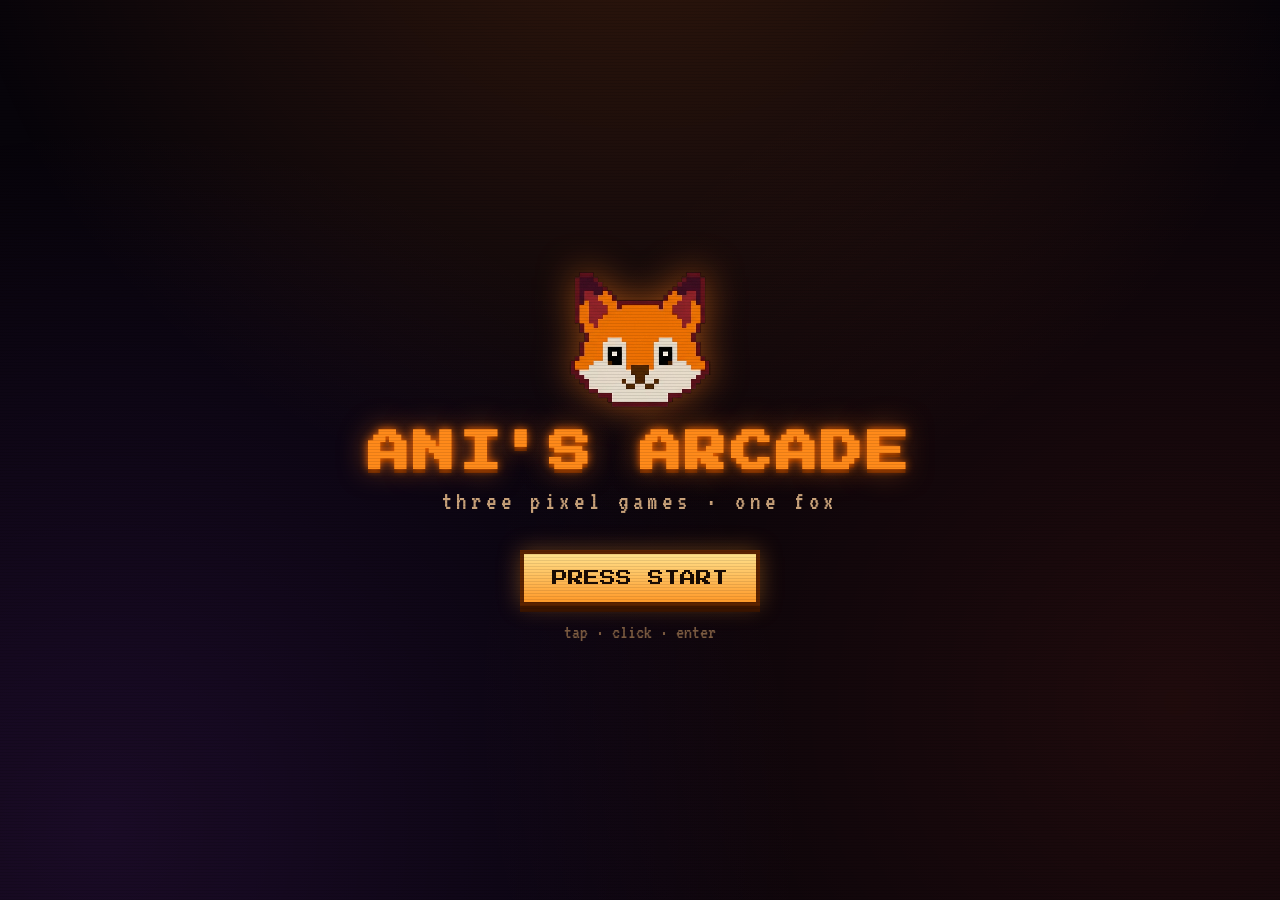
==== index.html @ 06c325eb "Add Ani's Arcade hub with Fox Runner, Fox Snake, and Tower Defender" ====
<!DOCTYPE html>
<html lang="en">
<head>
  <meta charset="UTF-8">
  <meta name="viewport" content="width=device-width, initial-scale=1.0, user-scalable=no, maximum-scale=1.0">
  <title>Ani's Arcade</title>
  <link rel="icon" href="assets/fox-head.png">
  <link rel="preconnect" href="https://fonts.googleapis.com">
  <link href="https://fonts.googleapis.com/css2?family=Press+Start+2P&family=VT323&display=swap" rel="stylesheet">
  <link rel="stylesheet" href="style.css">
</head>
<body>
  <div class="scanlines"></div>
  <div class="glow"></div>

  <section id="title-screen" class="screen">
    <img class="logo-fox" src="assets/fox-head.png" alt="Ani">
    <h1 class="marquee">ANI'S ARCADE</h1>
    <p class="tagline">three pixel games · one fox</p>
    <button id="startBtn" class="start-btn">PRESS START</button>
    <p class="hint">tap · click · enter</p>
  </section>

  <section id="select-screen" class="screen hidden">
    <header class="select-header">
      <img src="assets/fox-head.png" alt="">
      <div>
        <h2>PICK A CABINET</h2>
        <p>Choose a game to play</p>
      </div>
    </header>

    <div class="cabinets">
      <a class="cabinet" href="games/runner/index.html" data-game="runner">
        <div class="cabinet-top">PIXEL FOX<br>RUNNER</div>
        <div class="cabinet-screen runner">
          <div class="pixel-scene"></div>
        </div>
        <div class="cabinet-body">
          <span class="genre">Platformer</span>
          <p>Run, jump, grab coins. Survive the night forest.</p>
          <span class="play">PLAY ▶</span>
        </div>
      </a>

      <a class="cabinet" href="games/snake/index.html" data-game="snake">
        <div class="cabinet-top">FOX<br>SNAKE</div>
        <div class="cabinet-screen snake">
          <img src="assets/fox-head.png" alt="">
        </div>
        <div class="cabinet-body">
          <span class="genre">Arcade</span>
          <p>Eat, grow, don't bite. Golden apples every 5.</p>
          <span class="play">PLAY ▶</span>
        </div>
      </a>

      <a class="cabinet" href="games/tower/index.html" data-game="tower">
        <div class="cabinet-top">TOWER<br>DEFENDER</div>
        <div class="cabinet-screen tower">
          <img src="assets/fox-head.png" alt="">
          <img src="assets/fox-head.png" alt="">
        </div>
        <div class="cabinet-body">
          <span class="genre">Strategy</span>
          <p>Place fox towers. Buy extras. Hold the path.</p>
          <span class="play">PLAY ▶</span>
        </div>
      </a>
    </div>

    <button id="backTitle" class="ghost-btn">◀ Title</button>
  </section>

  <script src="arcade.js"></script>
</body>
</html>
---- style.css ----
* { box-sizing: border-box; margin: 0; padding: 0; }
html, body {
  height: 100%;
  background: #07040a;
  color: #ffe7c2;
  font-family: 'VT323', monospace;
  overflow: hidden;
}
body {
  display: flex;
  align-items: center;
  justify-content: center;
}

.scanlines {
  pointer-events: none;
  position: fixed;
  inset: 0;
  z-index: 20;
  background: repeating-linear-gradient(
    to bottom,
    rgba(0,0,0,0) 0px,
    rgba(0,0,0,0) 2px,
    rgba(0,0,0,0.18) 3px
  );
}
.glow {
  pointer-events: none;
  position: fixed;
  inset: -20%;
  background:
    radial-gradient(circle at 50% 0%, rgba(255, 122, 26, 0.18), transparent 45%),
    radial-gradient(circle at 20% 80%, rgba(170, 68, 255, 0.12), transparent 40%),
    radial-gradient(circle at 80% 70%, rgba(255, 80, 40, 0.1), transparent 42%);
}

.screen {
  position: relative;
  z-index: 2;
  width: min(1100px, 100%);
  height: 100%;
  padding: 28px 20px 20px;
  display: flex;
  flex-direction: column;
  align-items: center;
  justify-content: center;
}
.hidden { display: none; }

.logo-fox {
  width: 148px;
  height: 148px;
  image-rendering: pixelated;
  filter: drop-shadow(0 0 18px rgba(255, 122, 26, 0.55));
  animation: bob 2.4s ease-in-out infinite;
}
@keyframes bob {
  0%, 100% { transform: translateY(0); }
  50% { transform: translateY(-8px); }
}

.marquee {
  font-family: 'Press Start 2P', monospace;
  font-size: clamp(22px, 5vw, 42px);
  letter-spacing: 0.08em;
  margin-top: 18px;
  color: #ff8a1a;
  text-shadow:
    0 0 8px #ff6a00,
    0 4px 0 #5a2200,
    0 0 28px rgba(255, 122, 26, 0.6);
}
.tagline {
  margin-top: 14px;
  font-size: 26px;
  color: #c9a27a;
  letter-spacing: 0.18em;
  text-transform: lowercase;
}
.start-btn {
  margin-top: 36px;
  font-family: 'Press Start 2P', monospace;
  font-size: 16px;
  color: #1a0c04;
  background: linear-gradient(#ffe08a, #ff9a2a);
  border: 4px solid #5a2200;
  padding: 16px 28px;
  cursor: pointer;
  box-shadow: 0 6px 0 #3a1400, 0 0 22px rgba(255, 154, 42, 0.35);
  animation: pulse 1.2s steps(2, end) infinite;
}
.start-btn:active { transform: translateY(3px); box-shadow: 0 3px 0 #3a1400; }
@keyframes pulse {
  0%, 100% { filter: brightness(1); }
  50% { filter: brightness(1.15); }
}
.hint {
  margin-top: 16px;
  color: #7a5a40;
  font-size: 20px;
}

.select-header {
  display: flex;
  align-items: center;
  gap: 14px;
  margin-bottom: 22px;
  align-self: stretch;
  justify-content: center;
}
.select-header img {
  width: 52px;
  height: 52px;
  image-rendering: pixelated;
}
.select-header h2 {
  font-family: 'Press Start 2P', monospace;
  font-size: clamp(12px, 2.4vw, 18px);
  color: #ff8a1a;
}
.select-header p {
  font-size: 22px;
  color: #c9a27a;
}

.cabinets {
  display: grid;
  grid-template-columns: repeat(3, minmax(0, 1fr));
  gap: 18px;
  width: min(920px, 100%);
}
.cabinet {
  text-decoration: none;
  color: inherit;
  background: linear-gradient(#2a1620, #140a12);
  border: 4px solid #4a2418;
  border-radius: 10px 10px 6px 6px;
  overflow: hidden;
  box-shadow: 0 10px 0 #0a0408, 0 0 0 1px #000;
  transform: translateY(0);
  transition: transform 0.12s ease, box-shadow 0.12s ease;
}
.cabinet:hover, .cabinet:focus {
  transform: translateY(-6px);
  box-shadow: 0 16px 0 #0a0408, 0 0 24px rgba(255, 122, 26, 0.25);
  outline: none;
}
.cabinet-top {
  font-family: 'Press Start 2P', monospace;
  font-size: 11px;
  line-height: 1.45;
  text-align: center;
  padding: 10px 8px 8px;
  background: linear-gradient(#ff7a1a, #c44a08);
  color: #1a0c04;
  letter-spacing: 0.04em;
}
.cabinet-screen {
  height: 132px;
  margin: 10px 12px 0;
  border: 4px solid #1a1014;
  background: #0c1018;
  display: flex;
  align-items: center;
  justify-content: center;
  gap: 8px;
  image-rendering: pixelated;
  box-shadow: inset 0 0 18px rgba(0,0,0,0.6);
}
.cabinet-screen img {
  width: 72px;
  height: 72px;
  image-rendering: pixelated;
}
.cabinet-screen.tower img { width: 52px; height: 52px; }
.cabinet-screen.runner {
  background:
    linear-gradient(#1a1a2e, #16213e 70%, #2d1b0e 70%, #2d1b0e);
}
.pixel-scene {
  width: 28px;
  height: 36px;
  background: #ff8800;
  box-shadow:
    8px 8px 0 #ff8800,
    -6px 14px 0 #cc6622,
    6px -10px 0 #22cc66,
    16px -10px 0 #22cc66;
  position: relative;
  top: 10px;
}
.cabinet-body {
  padding: 12px 12px 14px;
  display: flex;
  flex-direction: column;
  gap: 6px;
  min-height: 132px;
}
.genre {
  font-size: 16px;
  color: #f7c948;
  letter-spacing: 0.16em;
  text-transform: uppercase;
}
.cabinet-body p {
  font-size: 20px;
  line-height: 1.15;
  color: #e8d2b8;
  flex: 1;
}
.play {
  font-family: 'Press Start 2P', monospace;
  font-size: 10px;
  color: #7dff9a;
  margin-top: 4px;
}

.ghost-btn {
  margin-top: 22px;
  background: transparent;
  border: 2px solid #4a2418;
  color: #c9a27a;
  font-family: 'Press Start 2P', monospace;
  font-size: 10px;
  padding: 10px 14px;
  cursor: pointer;
}

@media (max-width: 780px) {
  body { overflow: auto; }
  .screen { justify-content: flex-start; padding-top: 36px; }
  .cabinets {
    grid-template-columns: 1fr;
    width: min(360px, 100%);
  }
  .cabinet-screen { height: 110px; }
  .logo-fox { width: 110px; height: 110px; }
}
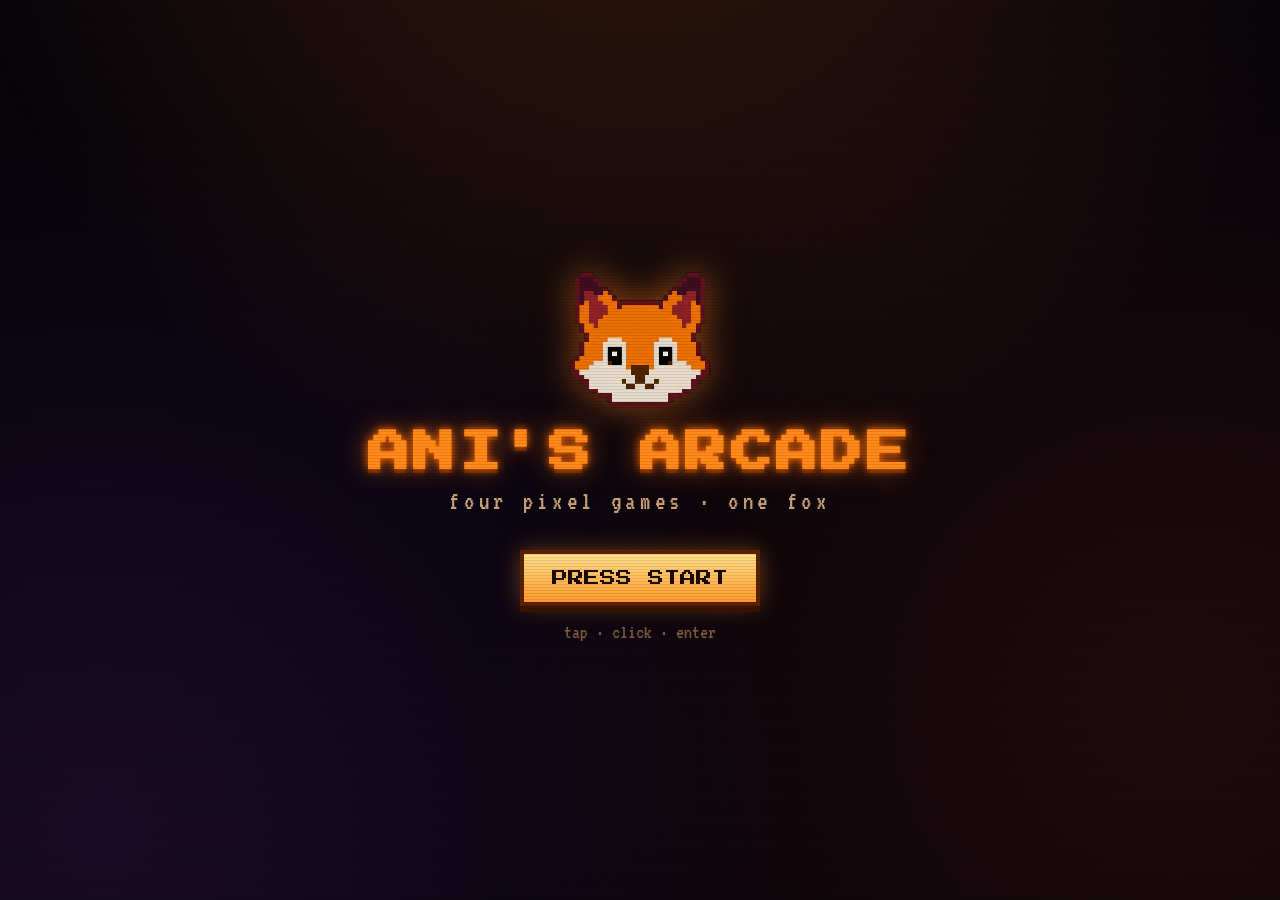
==== commit 5904fe54: "Add Chrono Tail Rush as the fourth cabinet" ====
--- a/index.html
+++ b/index.html
@@ -16,7 +16,7 @@
   <section id="title-screen" class="screen">
     <img class="logo-fox" src="assets/fox-head.png" alt="Ani">
     <h1 class="marquee">ANI'S ARCADE</h1>
-    <p class="tagline">three pixel games · one fox</p>
+    <p class="tagline">four pixel games · one fox</p>
     <button id="startBtn" class="start-btn">PRESS START</button>
     <p class="hint">tap · click · enter</p>
   </section>
@@ -67,6 +67,18 @@
           <span class="play">PLAY ▶</span>
         </div>
       </a>
+
+      <a class="cabinet" href="games/chrono/index.html" data-game="chrono">
+        <div class="cabinet-top">CHRONO<br>TAIL RUSH</div>
+        <div class="cabinet-screen chrono">
+          <img src="assets/fox-head.png" alt="">
+        </div>
+        <div class="cabinet-body">
+          <span class="genre">Flyer</span>
+          <p>Dodge across eras. Pick Ani, Cat Girl, or Red Elf.</p>
+          <span class="play">PLAY ▶</span>
+        </div>
+      </a>
     </div>
 
     <button id="backTitle" class="ghost-btn">◀ Title</button>
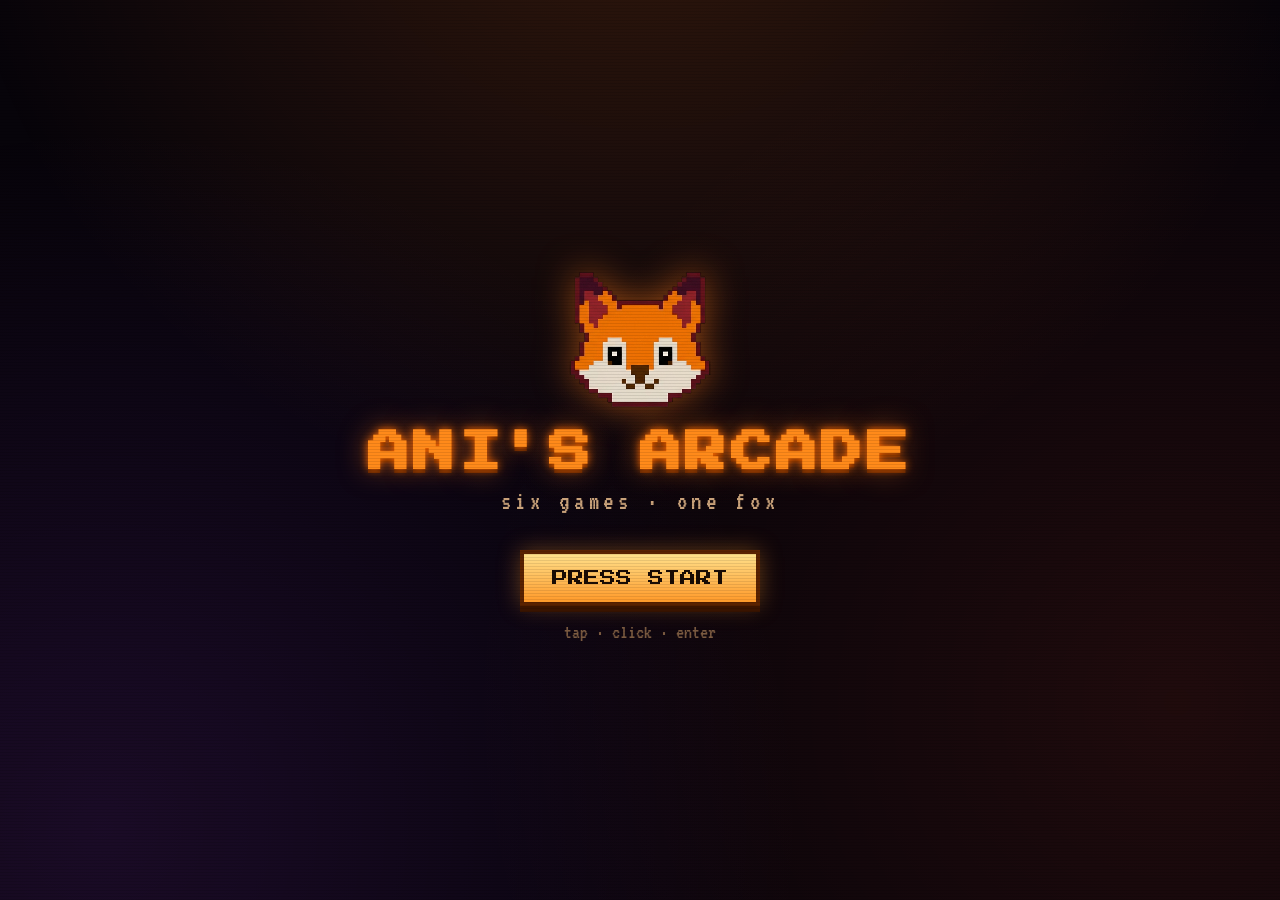
==== commit 3f814939: "Add FOX KNOCKOUT and Chrono Tail Rush cabinets to the lobby" ====
--- a/index.html
+++ b/index.html
@@ -16,7 +16,7 @@
   <section id="title-screen" class="screen">
     <img class="logo-fox" src="assets/fox-head.png" alt="Ani">
     <h1 class="marquee">ANI'S ARCADE</h1>
-    <p class="tagline">four pixel games · one fox</p>
+    <p class="tagline">six games · one fox</p>
     <button id="startBtn" class="start-btn">PRESS START</button>
     <p class="hint">tap · click · enter</p>
   </section>
@@ -79,6 +79,31 @@
           <span class="play">PLAY ▶</span>
         </div>
       </a>
+
+      <a class="cabinet" href="games/tailship/index.html" data-game="tailship">
+        <div class="cabinet-top">TAILSHIP</div>
+        <div class="cabinet-screen tailship">
+          <span class="tail-mark">狐</span>
+        </div>
+        <div class="cabinet-body">
+          <span class="genre">Social deduction</span>
+          <p>Kitsune / neko LAN crew game. Find the Shade. Solo vs bots in-browser.</p>
+          <span class="play">PLAY ▶</span>
+        </div>
+      </a>
+
+      <a class="cabinet" href="games/fox-knockout/index.html" data-game="knockout">
+        <div class="cabinet-top">FOX<br>KNOCKOUT</div>
+        <div class="cabinet-screen knockout">
+          <span class="glove g-l"></span>
+          <span class="glove g-r"></span>
+        </div>
+        <div class="cabinet-body">
+          <span class="genre">Boxing</span>
+          <p>Punch-Out homage. Three fights. Star punch the wolf.</p>
+          <span class="play">PLAY ▶</span>
+        </div>
+      </a>
     </div>
 
     <button id="backTitle" class="ghost-btn">◀ Title</button>
--- a/style.css
+++ b/style.css
@@ -125,9 +125,9 @@
 
 .cabinets {
   display: grid;
-  grid-template-columns: repeat(3, minmax(0, 1fr));
+  grid-template-columns: repeat(2, minmax(0, 1fr));
   gap: 18px;
-  width: min(920px, 100%);
+  width: min(720px, 100%);
 }
 .cabinet {
   text-decoration: none;
@@ -176,6 +176,9 @@
 .cabinet-screen.runner {
   background:
     linear-gradient(#1a1a2e, #16213e 70%, #2d1b0e 70%, #2d1b0e);
+}
+.cabinet-screen.chrono {
+  background: linear-gradient(#0b0014, #1a1a2e 55%, #0a1f0a);
 }
 .pixel-scene {
   width: 28px;
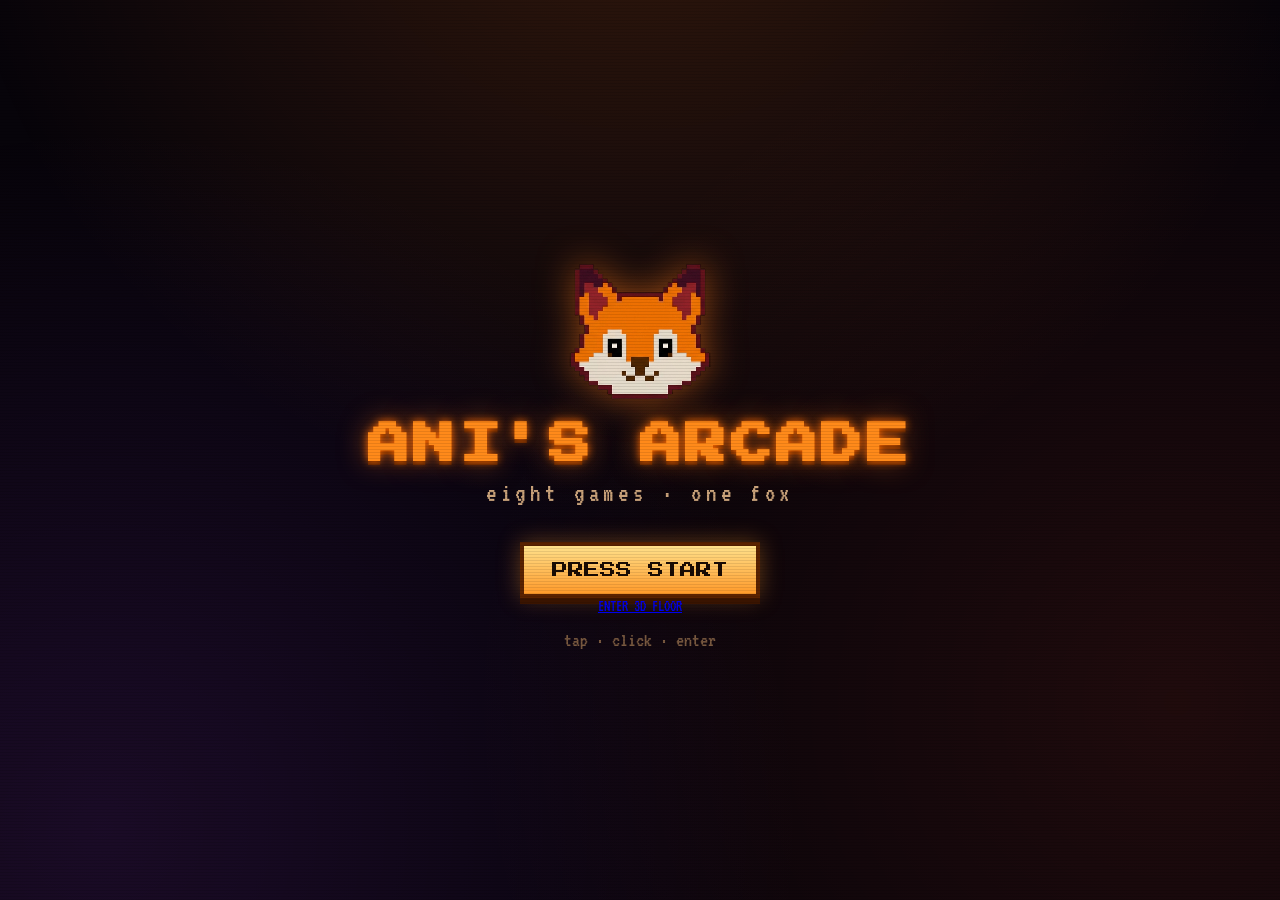
==== commit c6ad40d5: "Add Ani Claw, FoxPac, and 3D floor cabinets to the lobby" ====
--- a/index.html
+++ b/index.html
@@ -16,8 +16,9 @@
   <section id="title-screen" class="screen">
     <img class="logo-fox" src="assets/fox-head.png" alt="Ani">
     <h1 class="marquee">ANI'S ARCADE</h1>
-    <p class="tagline">six games · one fox</p>
+    <p class="tagline">eight games · one fox</p>
     <button id="startBtn" class="start-btn">PRESS START</button>
+    <a id="enter3dTitle" class="enter3d-btn" href="lobby3d/index.html">ENTER 3D FLOOR</a>
     <p class="hint">tap · click · enter</p>
   </section>
 
@@ -33,80 +34,50 @@
     <div class="cabinets">
       <a class="cabinet" href="games/runner/index.html" data-game="runner">
         <div class="cabinet-top">PIXEL FOX<br>RUNNER</div>
-        <div class="cabinet-screen runner">
-          <div class="pixel-scene"></div>
-        </div>
-        <div class="cabinet-body">
-          <span class="genre">Platformer</span>
-          <p>Run, jump, grab coins. Survive the night forest.</p>
-          <span class="play">PLAY ▶</span>
-        </div>
+        <div class="cabinet-screen runner"><div class="pixel-scene"></div></div>
+        <div class="cabinet-body"><span class="genre">Platformer</span><p>Run, jump, grab coins. Survive the night forest.</p><span class="play">PLAY ▶</span></div>
       </a>
-
       <a class="cabinet" href="games/snake/index.html" data-game="snake">
         <div class="cabinet-top">FOX<br>SNAKE</div>
-        <div class="cabinet-screen snake">
-          <img src="assets/fox-head.png" alt="">
-        </div>
-        <div class="cabinet-body">
-          <span class="genre">Arcade</span>
-          <p>Eat, grow, don't bite. Golden apples every 5.</p>
-          <span class="play">PLAY ▶</span>
-        </div>
+        <div class="cabinet-screen snake"><img src="assets/fox-head.png" alt=""></div>
+        <div class="cabinet-body"><span class="genre">Arcade</span><p>Eat, grow, don't bite. Golden apples every 5.</p><span class="play">PLAY ▶</span></div>
       </a>
-
       <a class="cabinet" href="games/tower/index.html" data-game="tower">
         <div class="cabinet-top">TOWER<br>DEFENDER</div>
-        <div class="cabinet-screen tower">
-          <img src="assets/fox-head.png" alt="">
-          <img src="assets/fox-head.png" alt="">
-        </div>
-        <div class="cabinet-body">
-          <span class="genre">Strategy</span>
-          <p>Place fox towers. Buy extras. Hold the path.</p>
-          <span class="play">PLAY ▶</span>
-        </div>
+        <div class="cabinet-screen tower"><img src="assets/fox-head.png" alt=""><img src="assets/fox-head.png" alt=""></div>
+        <div class="cabinet-body"><span class="genre">Strategy</span><p>Place fox towers. Buy extras. Hold the path.</p><span class="play">PLAY ▶</span></div>
       </a>
-
       <a class="cabinet" href="games/chrono/index.html" data-game="chrono">
         <div class="cabinet-top">CHRONO<br>TAIL RUSH</div>
-        <div class="cabinet-screen chrono">
-          <img src="assets/fox-head.png" alt="">
-        </div>
-        <div class="cabinet-body">
-          <span class="genre">Flyer</span>
-          <p>Dodge across eras. Pick Ani, Cat Girl, or Red Elf.</p>
-          <span class="play">PLAY ▶</span>
-        </div>
+        <div class="cabinet-screen chrono"><img src="assets/fox-head.png" alt=""></div>
+        <div class="cabinet-body"><span class="genre">Flyer</span><p>Dodge across eras. Pick Ani, Cat Girl, or Red Elf.</p><span class="play">PLAY ▶</span></div>
       </a>
-
       <a class="cabinet" href="games/tailship/index.html" data-game="tailship">
         <div class="cabinet-top">TAILSHIP</div>
-        <div class="cabinet-screen tailship">
-          <span class="tail-mark">狐</span>
-        </div>
-        <div class="cabinet-body">
-          <span class="genre">Social deduction</span>
-          <p>Kitsune / neko LAN crew game. Find the Shade. Solo vs bots in-browser.</p>
-          <span class="play">PLAY ▶</span>
-        </div>
+        <div class="cabinet-screen tailship"><span class="tail-mark">狐</span></div>
+        <div class="cabinet-body"><span class="genre">Social deduction</span><p>Kitsune / neko LAN crew game. Find the Shade. Solo vs bots in-browser.</p><span class="play">PLAY ▶</span></div>
       </a>
-
       <a class="cabinet" href="games/fox-knockout/index.html" data-game="knockout">
         <div class="cabinet-top">FOX<br>KNOCKOUT</div>
-        <div class="cabinet-screen knockout">
-          <span class="glove g-l"></span>
-          <span class="glove g-r"></span>
-        </div>
-        <div class="cabinet-body">
-          <span class="genre">Boxing</span>
-          <p>Punch-Out homage. Three fights. Star punch the wolf.</p>
-          <span class="play">PLAY ▶</span>
-        </div>
+        <div class="cabinet-screen knockout"><span class="glove g-l"></span><span class="glove g-r"></span></div>
+        <div class="cabinet-body"><span class="genre">Boxing</span><p>Punch-Out homage. Three fights. Star punch the wolf.</p><span class="play">PLAY ▶</span></div>
+      </a>
+      <a class="cabinet" href="games/claw/index.html" data-game="claw">
+        <div class="cabinet-top">ANI<br>CLAW</div>
+        <div class="cabinet-screen claw"><span class="claw-hook"></span><span class="claw-prize"></span></div>
+        <div class="cabinet-body"><span class="genre">Claw · Prize grab</span><p>Steer the claw. Drop. Grab a chibi Ani plush.</p><span class="play">PLAY ▶</span></div>
+      </a>
+      <a class="cabinet" href="games/foxpac/index.html" data-game="foxpac">
+        <div class="cabinet-top">FOX<br>PAC</div>
+        <div class="cabinet-screen foxpac"><span class="foxpac-dot"></span><span class="foxpac-ghost"></span></div>
+        <div class="cabinet-body"><span class="genre">Maze · Arcade</span><p>Chomp pellets. Power up. Eat the malware ghosts.</p><span class="play">PLAY ▶</span></div>
       </a>
     </div>
 
-    <button id="backTitle" class="ghost-btn">◀ Title</button>
+    <div class="select-actions">
+      <button id="backTitle" class="ghost-btn">◀ Title</button>
+      <a class="enter3d-btn compact" href="lobby3d/index.html">3D FLOOR</a>
+    </div>
   </section>
 
   <script src="arcade.js"></script>
--- a/style.css
+++ b/style.css
@@ -45,6 +45,10 @@
   align-items: center;
   justify-content: center;
 }
+#select-screen {
+  justify-content: flex-start;
+  overflow-y: auto;
+}
 .hidden { display: none; }
 
 .logo-fox {
@@ -125,9 +129,9 @@
 
 .cabinets {
   display: grid;
-  grid-template-columns: repeat(2, minmax(0, 1fr));
+  grid-template-columns: repeat(3, minmax(0, 1fr));
   gap: 18px;
-  width: min(720px, 100%);
+  width: min(980px, 100%);
 }
 .cabinet {
   text-decoration: none;
@@ -179,6 +183,41 @@
 }
 .cabinet-screen.chrono {
   background: linear-gradient(#0b0014, #1a1a2e 55%, #0a1f0a);
+}
+.cabinet-screen.tailship {
+  background:
+    radial-gradient(circle at 50% 38%, rgba(240, 211, 107, 0.38), transparent 52%),
+    linear-gradient(#2a1428, #120c18 68%, #3a1e18);
+}
+
+.cabinet-screen.knockout {
+  background:
+    radial-gradient(ellipse at 50% 28%, rgba(255, 80, 40, 0.28), transparent 52%),
+    linear-gradient(#1a1030 0%, #0c0818 48%, #2a1810 48%, #1a100c);
+  gap: 18px;
+}
+.cabinet-screen .glove {
+  width: 28px;
+  height: 22px;
+  background: #d03040;
+  border-radius: 10px 10px 8px 8px;
+  box-shadow: 0 0 8px #ff406088, inset 0 -3px 0 #8a1020;
+  position: relative;
+}
+.cabinet-screen .glove::after {
+  content: "";
+  position: absolute;
+  left: 6px;
+  right: 6px;
+  bottom: -5px;
+  height: 6px;
+  background: #f0d8c0;
+  border-radius: 2px;
+}
+.cabinet-screen .tail-mark {
+  font-size: 42px;
+  color: #f0d36b;
+  text-shadow: 0 0 16px #f0d36b99, 0 0 28px #ff4fa355;
 }
 .pixel-scene {
   width: 28px;
@@ -229,6 +268,12 @@
   cursor: pointer;
 }
 
+@media (max-width: 980px) {
+  .cabinets {
+    grid-template-columns: repeat(2, minmax(0, 1fr));
+    width: min(720px, 100%);
+  }
+}
 @media (max-width: 780px) {
   body { overflow: auto; }
   .screen { justify-content: flex-start; padding-top: 36px; }
